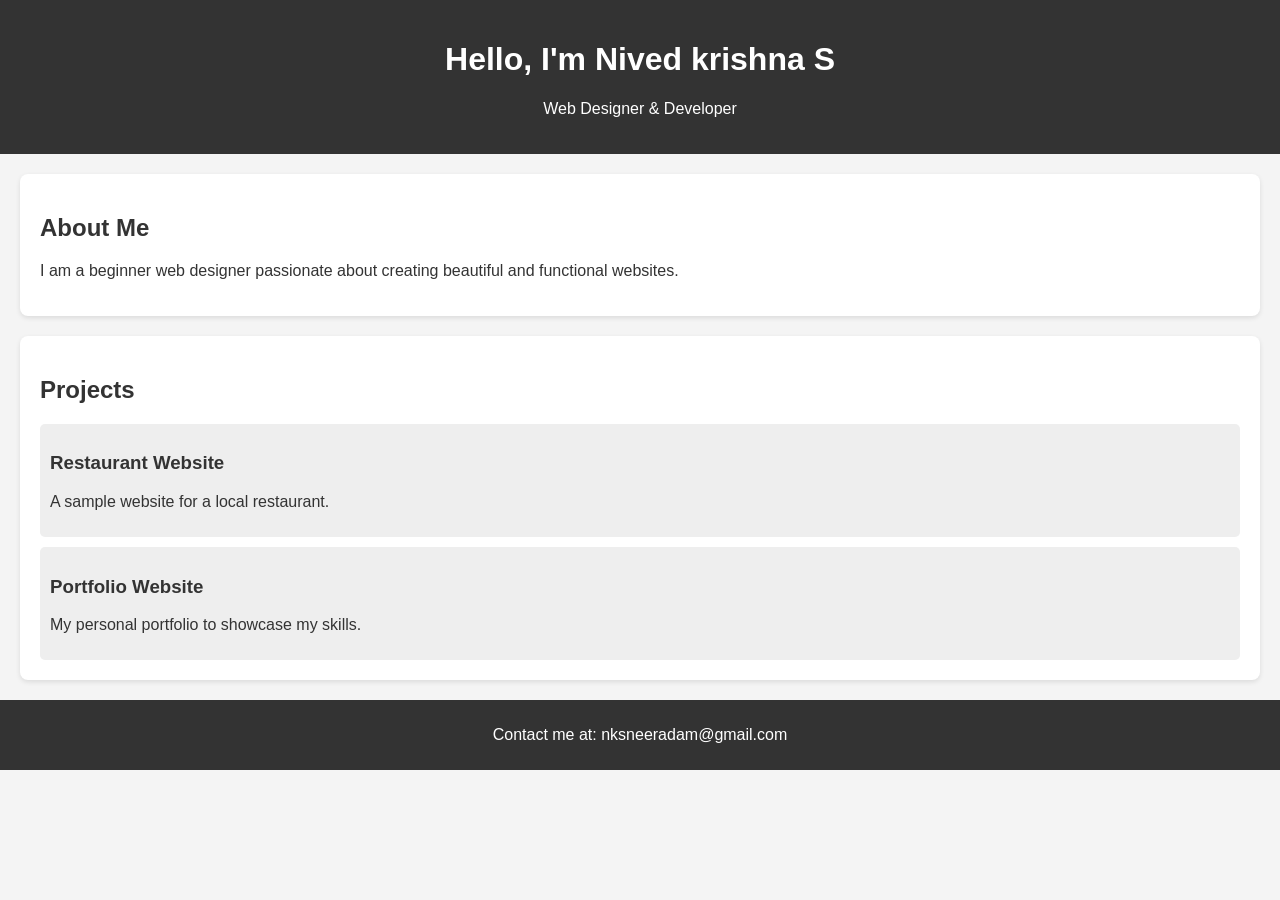
==== index.html @ 7758c52b "Add files via upload" ====
<!DOCTYPE html>
<html lang="en">
<head>
    <meta charset="UTF-8">
    <meta name="viewport" content="width=device-width, initial-scale=1.0">
    <title>My Portfolio</title>
    <link rel="stylesheet" href="index.css">
</head>
<body>
    <header>
        <h1>Hello, I'm Nived krishna S</h1>
        <p>Web Designer & Developer</p>
    </header>

    <section class="about">
        <h2>About Me</h2>
        <p>I am a beginner web designer passionate about creating beautiful and functional websites.</p>
    </section>

    <section class="projects">
        <h2>Projects</h2>
        <div class="project-card">
            <h3>Restaurant Website</h3>
            <p>A sample website for a local restaurant.</p>
        </div>
        <div class="project-card">
            <h3>Portfolio Website</h3>
            <p>My personal portfolio to showcase my skills.</p>
        </div>
    </section>

    <footer>
        <p>Contact me at: nksneeradam@gmail.com</p>
    </footer>
</body>
</html>
---- index.css ----
body {
    font-family: Arial, sans-serif;
    margin: 0;
    padding: 0;
    background: #f4f4f4;
    color: #333;
}

header {
    background: #333;
    color: white;
    padding: 20px;
    text-align: center;
}

.about, .projects {
    padding: 20px;
    margin: 20px;
    background: white;
    border-radius: 8px;
    box-shadow: 0 2px 5px rgba(0,0,0,0.1);
}

.project-card {
    margin-top: 10px;
    padding: 10px;
    background: #eee;
    border-radius: 5px;
}

footer {
    text-align: center;
    padding: 10px;
    background: #333;
    color: white;
    margin-top: 20px;
}
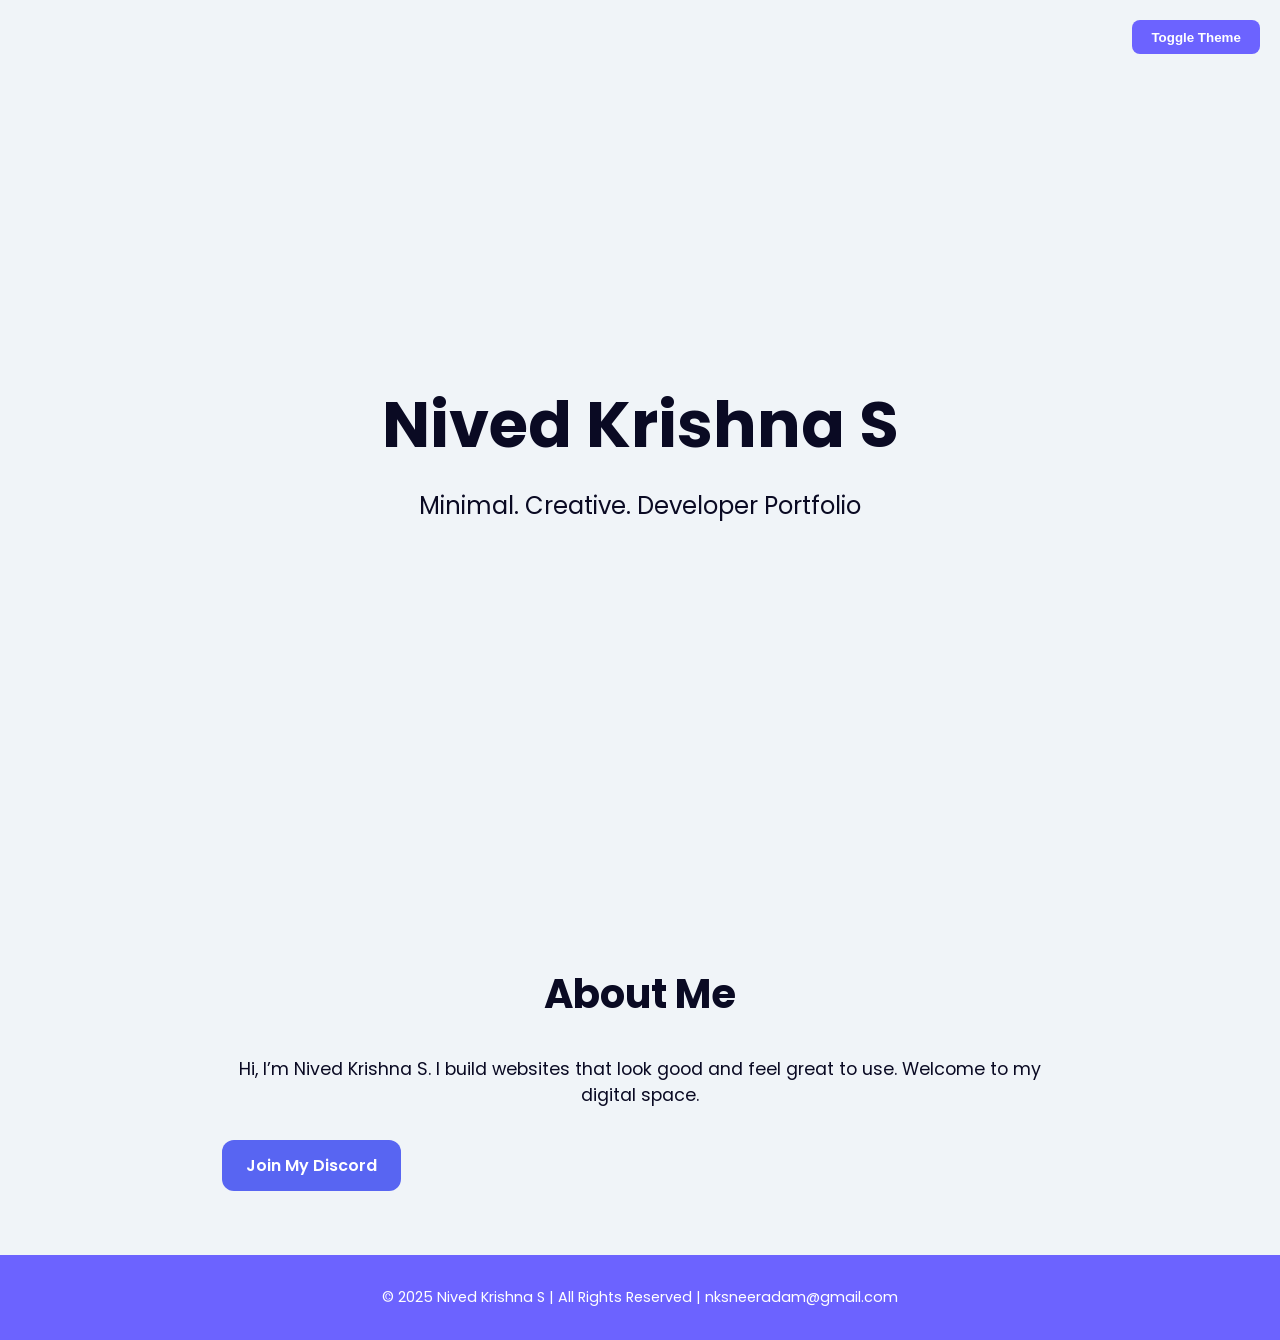
==== commit 5d11a647: "Add files via upload" ====
--- a/index.html
+++ b/index.html
@@ -1,36 +1,209 @@
 <!DOCTYPE html>
 <html lang="en">
 <head>
-    <meta charset="UTF-8">
-    <meta name="viewport" content="width=device-width, initial-scale=1.0">
-    <title>My Portfolio</title>
-    <link rel="stylesheet" href="index.css">
+<meta charset="UTF-8" />
+<meta name="viewport" content="width=device-width, initial-scale=1" />
+<title>Nived | Portfolio</title>
+<link href="https://fonts.googleapis.com/css2?family=Poppins:wght@400;600;700&display=swap" rel="stylesheet" />
+<style>
+  :root {
+    --bg-light: #f0f4f8;
+    --bg-dark: #0a0a23;
+    --text-light: #0a0a23;
+    --text-dark: #f0f4f8;
+    --primary: #6c63ff;
+    --highlight: #7af5ff;
+  }
+
+  * {
+    margin: 0;
+    padding: 0;
+    box-sizing: border-box;
+  }
+
+  html, body {
+    font-family: 'Poppins', sans-serif;
+    transition: background 0.4s, color 0.4s;
+    cursor: none; /* Hide default cursor */
+  }
+
+  body.light {
+    background: var(--bg-light);
+    color: var(--text-light);
+  }
+
+  body.dark {
+    background: var(--bg-dark);
+    color: var(--text-dark);
+  }
+
+  header {
+    height: 100vh;
+    display: flex;
+    flex-direction: column;
+    justify-content: center;
+    align-items: center;
+    text-align: center;
+    padding: 2rem;
+    animation: fadeIn 1s ease-in-out;
+  }
+
+  header h1 {
+    font-size: 4rem;
+    font-weight: 700;
+    animation: neonFlash 2s infinite;
+  }
+
+  header p {
+    font-size: 1.5rem;
+    margin-top: 1rem;
+    animation: slideUp 1.2s ease-out;
+  }
+
+  .toggle-theme {
+    position: absolute;
+    top: 20px;
+    right: 20px;
+    background: var(--primary);
+    color: white;
+    border: none;
+    padding: 0.6rem 1.2rem;
+    border-radius: 8px;
+    cursor: pointer;
+    font-weight: 600;
+    transition: background 0.3s;
+    z-index: 10000;
+  }
+
+  section {
+    padding: 4rem 2rem;
+    max-width: 900px;
+    margin: auto;
+  }
+
+  h2 {
+    font-size: 2.5rem;
+    margin-bottom: 2rem;
+    text-align: center;
+    animation: glowText 2s infinite;
+  }
+
+  p {
+    text-align: center;
+    font-size: 1.1rem;
+    animation: fadeInUp 1.5s ease;
+  }
+
+  footer {
+    text-align: center;
+    padding: 2rem;
+    font-size: 0.9rem;
+    background: var(--primary);
+    color: white;
+  }
+
+  .discord-button {
+    display: inline-block;
+    margin-top: 2rem;
+    background: #5865f2;
+    color: white;
+    padding: 0.8rem 1.5rem;
+    border-radius: 12px;
+    font-weight: 600;
+    text-decoration: none;
+    animation: bounce 1.5s infinite;
+  }
+
+  /* Custom cursor arrow */
+  .custom-cursor {
+    position: fixed;
+    top: 0; left: 0;
+    width: 32px;
+    height: 32px;
+    pointer-events: none;
+    background: url('https://cdn-icons-png.flaticon.com/512/1410/1410598.png') no-repeat center center;
+    background-size: contain;
+    transform: translate(-10%, -10%); /* Adjust hotspot so tip of arrow matches pointer */
+    transition: transform 0.1s ease-out;
+    z-index: 9999;
+  }
+
+  /* Animations */
+  @keyframes fadeIn {
+    0% {opacity: 0;}
+    100% {opacity: 1;}
+  }
+
+  @keyframes slideUp {
+    0% {transform: translateY(30px); opacity: 0;}
+    100% {transform: translateY(0); opacity: 1;}
+  }
+
+  @keyframes fadeInUp {
+    0% {opacity: 0; transform: translateY(20px);}
+    100% {opacity: 1; transform: translateY(0);}
+  }
+
+  @keyframes neonFlash {
+    0%, 100% {text-shadow: 0 0 10px #7af5ff, 0 0 20px #6c63ff;}
+    50% {text-shadow: 0 0 20px #7af5ff, 0 0 40px #6c63ff;}
+  }
+
+  @keyframes glowText {
+    0%, 100% {color: var(--highlight);}
+    50% {color: var(--primary);}
+  }
+
+  @keyframes bounce {
+    0%, 100% {transform: translateY(0);}
+    50% {transform: translateY(-10px);}
+  }
+</style>
 </head>
-<body>
-    <header>
-        <h1>Hello, I'm Nived krishna S</h1>
-        <p>Web Designer & Developer</p>
-    </header>
-
-    <section class="about">
-        <h2>About Me</h2>
-        <p>I am a beginner web designer passionate about creating beautiful and functional websites.</p>
-    </section>
-
-    <section class="projects">
-        <h2>Projects</h2>
-        <div class="project-card">
-            <h3>Restaurant Website</h3>
-            <p>A sample website for a local restaurant.</p>
-        </div>
-        <div class="project-card">
-            <h3>Portfolio Website</h3>
-            <p>My personal portfolio to showcase my skills.</p>
-        </div>
-    </section>
-
-    <footer>
-        <p>Contact me at: nksneeradam@gmail.com</p>
-    </footer>
+<body class="light">
+
+<button class="toggle-theme" onclick="toggleTheme()">Toggle Theme</button>
+
+<header>
+  <h1>Nived Krishna S</h1>
+  <p>Minimal. Creative. Developer Portfolio</p>
+</header>
+
+<section id="about">
+  <h2>About Me</h2>
+  <p>Hi, I’m Nived Krishna S. I build websites that look good and feel great to use. Welcome to my digital space.</p>
+  <a href="https://discord.gg/WxJxK8EX" class="discord-button" target="_blank">Join My Discord</a>
+</section>
+
+<footer>
+  &copy; 2025 Nived Krishna S | All Rights Reserved | nksneeradam@gmail.com
+</footer>
+
+<!-- Custom cursor element -->
+<div class="custom-cursor"></div>
+
+<script>
+  function toggleTheme() {
+    document.body.classList.toggle('dark');
+    document.body.classList.toggle('light');
+  }
+
+  const cursor = document.querySelector('.custom-cursor');
+
+  window.addEventListener('mousemove', e => {
+    // Move the custom cursor instantly to the mouse position
+    cursor.style.left = e.clientX + 'px';
+    cursor.style.top = e.clientY + 'px';
+  });
+
+  // Optional: add a small scale effect on click
+  window.addEventListener('mousedown', () => {
+    cursor.style.transform = 'translate(-10%, -10%) scale(0.8)';
+  });
+  window.addEventListener('mouseup', () => {
+    cursor.style.transform = 'translate(-10%, -10%) scale(1)';
+  });
+</script>
+
 </body>
 </html>
